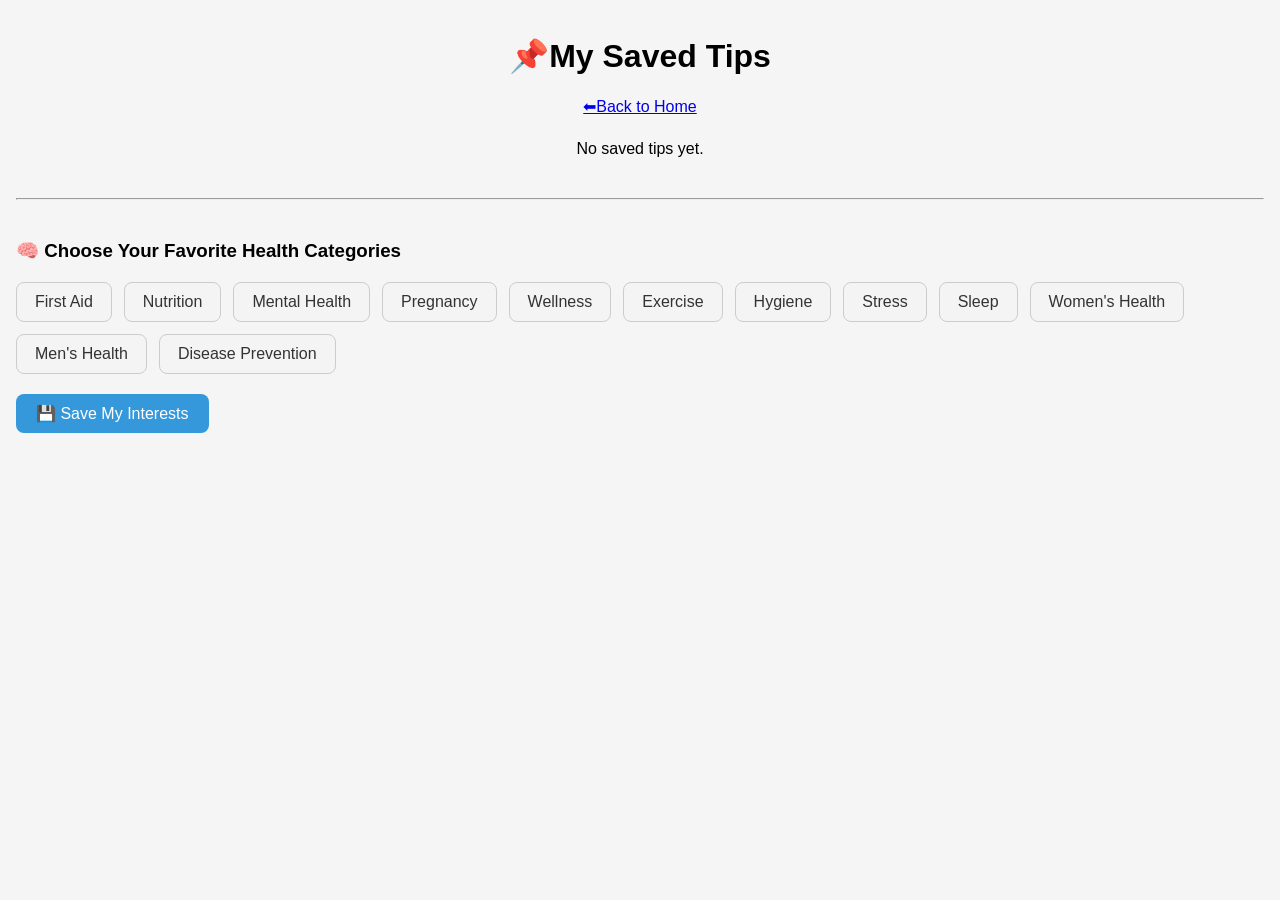
==== favorites.html @ 82a1c657 "Add files via upload" ====
<!DOCTYPE html>
<html lang="en">
<head>
    <meta charset="UTF-8">
    <meta name="viewport" content="width=device-width, initial-scale=1.0">
    <title>LiteLife-My Saved Tips</title>
    <link rel="stylesheet" href="style.css">
</head>
<body>
    <header>
        <h1>📌My Saved Tips</h1>
        <a href="index.html">⬅Back to Home</a>
    </header>
    <main id="savedTipsContainer">
        <!--Saved tips will appear here-->
    </main>
    <hr style="margin: 40px 0;" />

<h3>🧠 Choose Your Favorite Health Categories</h3>

<div class="category-list" id="categoryList" style="display: flex; flex-wrap: wrap; gap: 12px; margin-top: 20px;"></div>

<button onclick="saveFavorites()" style="margin-top: 20px; padding: 10px 20px; background: #3498db; color: white; border: none; border-radius: 8px; font-size: 16px;">
  💾 Save My Interests
</button>
    <script src="data.js"></script>
    <script>
        const savedTipsContainer=document.getElementById("savedTipsContainer");
        const savedIds=JSON.parse(localStorage.getItem("savedTips")) || [];
        const savedTips=healthTips.filter(tip=>savedIds.includes(tip.id));
        if(savedTips.length===0){
            savedTipsContainer.innerHTML="<p style='text-align:center;'>No saved tips yet.</p>";
        } else{
            savedTips.forEach(tip=>{
                const card=document.createElement("div");
                card.className="card";
                const title=document.createElement("h2");
                title.textContent=tip.title;
                const content=document.createElement("p");
                content.textContent=tip.content;
                card.appendChild(title);
                card.appendChild(content);
                savedTipsContainer.appendChild(card);
            });
        }
    </script>
    <script>
const categories = [
  "First Aid", "Nutrition", "Mental Health", "Pregnancy", "Wellness", "Exercise",
  "Hygiene", "Stress", "Sleep", "Women's Health", "Men's Health", "Disease Prevention"
];

const categoryList = document.getElementById("categoryList");
const savedFavorites = JSON.parse(localStorage.getItem("favoriteCategories")) || [];

categories.forEach(cat => {
  const div = document.createElement("div");
  div.className = "category-item";
  div.textContent = cat;
  div.style.padding = "10px 18px";
  div.style.borderRadius = "8px";
  div.style.background = savedFavorites.includes(cat) ? "#2ecc71" : "#f4f4f4";
  div.style.cursor = "pointer";
  div.style.transition = "0.2s";
  div.style.userSelect = "none";
  div.style.color = savedFavorites.includes(cat) ? "white" : "#333";
  div.style.border = "1px solid #ccc";

  div.addEventListener("click", () => {
    const selected = div.classList.toggle("selected");
    div.style.background = selected ? "#2ecc71" : "#f4f4f4";
    div.style.color = selected ? "white" : "#333";
  });

  if (savedFavorites.includes(cat)) {
    div.classList.add("selected");
  }

  categoryList.appendChild(div);
});

function saveFavorites() {
  const selected = Array.from(document.querySelectorAll(".category-item.selected")).map(el => el.textContent);
  localStorage.setItem("favoriteCategories", JSON.stringify(selected));
  alert("✅ Your favorite categories are saved!");
}
</script>
<script src="themeManager.js"></script>
</body>
</html>
---- style.css ----
body{
    font-family: sans-serif;
    margin: 0;
    background: #f5f5f5;
    padding: 1rem;
}
header{text-align: center;
    margin-bottom: 1.5rem;
}
.searchInput{
    width: 90%;
    max-width: 400px;
    padding: 0.5rem;
    margin-top: 1rem;
    border-radius: 8px;
    border: 1px solid #ccc;
}
.card {
    background: white;
    padding: 1rem;
    border-radius: 12px;
    margin: 1rem auto;
    max-width: 500px;
    box-shadow: 0 2px 6px rgba(0,0,0,0.1);
}
.card button{
    background: #2ecc71;
    border: none;
    padding: 0.5rem 1rem;
    color: white;
    border-radius: 8px;
    margin-top: 0.5rem;
    cursor: pointer;
}
.card button saved{
    background: #888;
}
.favorites-link{
    display: inline-block;
    margin-top: 10px;
    background: #2ecc71;
    color: white;
    padding: 6px 12px;
    text-decoration: none;
    border-radius: 8px;
    font-size: 0.9rem;
}
.favorites-link :hover{
    background: #27ae60;
}
#categoryButtons{
    text-align: center;
    margin: 1rem 0;
}
#categoryButtons button{
    background: #2ecc71;
    color: white;
    border: none;
    padding: 0.5rem 1rem;
    margin: 5px;
    border-radius: 10px;
    cursor: pointer;
    font-size: 0.9rem;
}
#categoryButtons button:hover{
    background: #27ae60;
}
body.dark-mode {
  background-color: #121212;
  color: #ffffff;
}

body.dark-mode .card {
  background-color: #1e1e1e;
  color: white;
}

body.dark-mode button {
  background-color: #333;
  color: white;
}
.banner {
  background-color: #e0f7fa;
  padding: 15px;
  border-radius: 8px;
  text-align: center;
  margin-top: 15px;
  font-weight: bold;
  font-size: 18px;
  transition: all 0.5s ease-in-out;
  color: rgb(99, 156, 179);
}
#motivationText {
  opacity: 1;
  transition: opacity 1s ease-in-out;
}
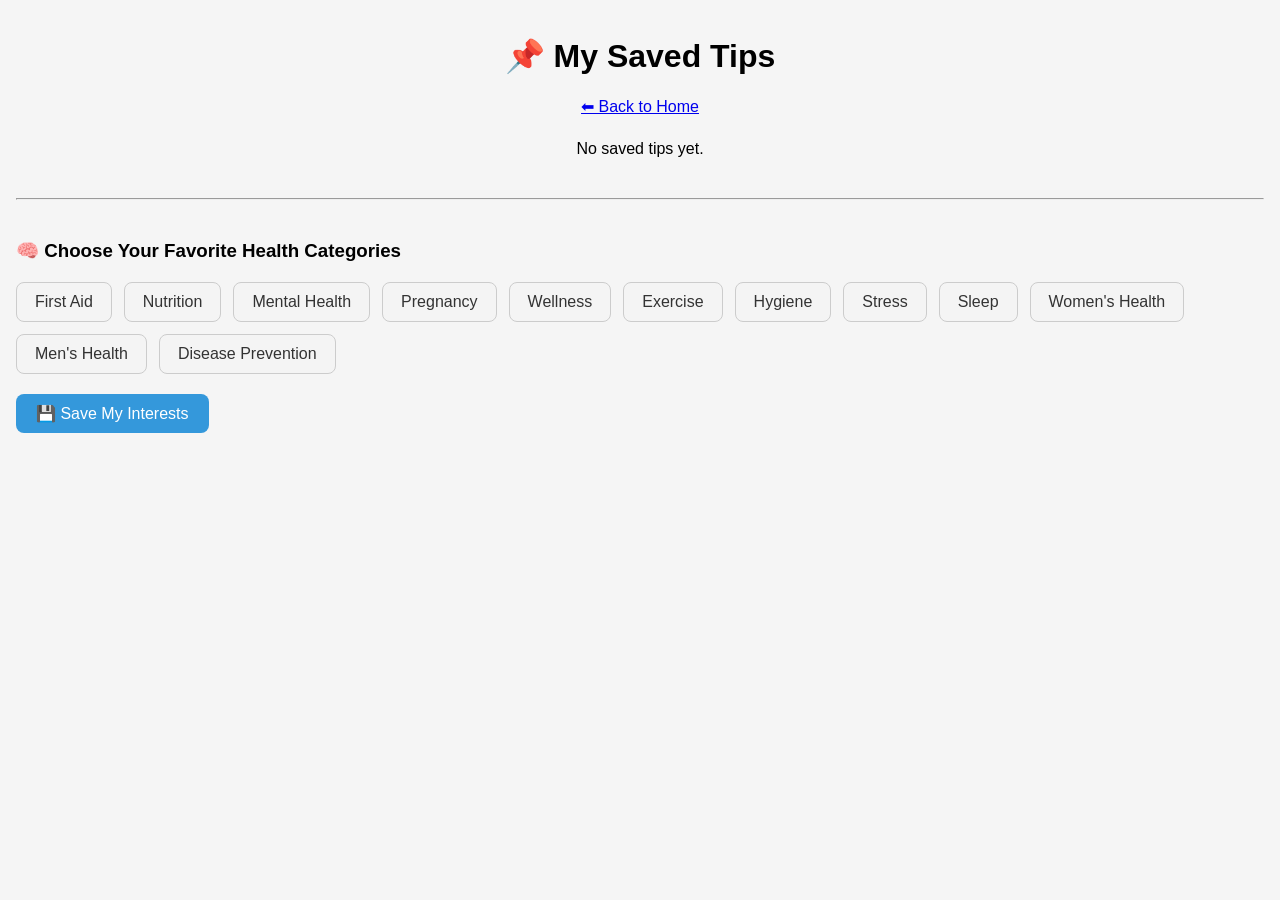
==== commit f8b1dae0: "Add files via upload" ====
--- a/favorites.html
+++ b/favorites.html
@@ -3,88 +3,99 @@
 <head>
     <meta charset="UTF-8">
     <meta name="viewport" content="width=device-width, initial-scale=1.0">
-    <title>LiteLife-My Saved Tips</title>
+    <title>LiteLife - My Saved Tips</title>
     <link rel="stylesheet" href="style.css">
+    <style>
+        /* Category button styles */
+        .category-item {
+            padding: 10px 18px;
+            border-radius: 8px;
+            background: #f4f4f4;
+            color: #333;
+            border: 1px solid #ccc;
+            cursor: pointer;
+            user-select: none;
+            transition: background 0.2s, color 0.2s;
+        }
+        .category-item.selected {
+            background: #2ecc71;
+            color: white;
+        }
+        .save-status {
+            margin-top: 12px;
+            color: green;
+            font-weight: bold;
+            display: none;
+        }
+    </style>
 </head>
 <body>
     <header>
-        <h1>📌My Saved Tips</h1>
-        <a href="index.html">⬅Back to Home</a>
+        <h1>📌 My Saved Tips</h1>
+        <a href="index.html">⬅ Back to Home</a>
     </header>
-    <main id="savedTipsContainer">
-        <!--Saved tips will appear here-->
-    </main>
+
+    <main id="savedTipsContainer"></main>
+
     <hr style="margin: 40px 0;" />
+    <h3>🧠 Choose Your Favorite Health Categories</h3>
+    <div class="category-list" id="categoryList" style="display: flex; flex-wrap: wrap; gap: 12px; margin-top: 20px;"></div>
+    
+    <button id="saveBtn" style="margin-top: 20px; padding: 10px 20px; background: #3498db; color: white; border: none; border-radius: 8px; font-size: 16px;">
+        💾 Save My Interests
+    </button>
+    <p id="saveStatus" class="save-status">✅ Favorites saved!</p>
 
-<h3>🧠 Choose Your Favorite Health Categories</h3>
-
-<div class="category-list" id="categoryList" style="display: flex; flex-wrap: wrap; gap: 12px; margin-top: 20px;"></div>
-
-<button onclick="saveFavorites()" style="margin-top: 20px; padding: 10px 20px; background: #3498db; color: white; border: none; border-radius: 8px; font-size: 16px;">
-  💾 Save My Interests
-</button>
     <script src="data.js"></script>
     <script>
-        const savedTipsContainer=document.getElementById("savedTipsContainer");
-        const savedIds=JSON.parse(localStorage.getItem("savedTips")) || [];
-        const savedTips=healthTips.filter(tip=>savedIds.includes(tip.id));
-        if(savedTips.length===0){
-            savedTipsContainer.innerHTML="<p style='text-align:center;'>No saved tips yet.</p>";
-        } else{
-            savedTips.forEach(tip=>{
-                const card=document.createElement("div");
-                card.className="card";
-                const title=document.createElement("h2");
-                title.textContent=tip.title;
-                const content=document.createElement("p");
-                content.textContent=tip.content;
-                card.appendChild(title);
-                card.appendChild(content);
+        // --- Render Saved Tips ---
+        const savedTipsContainer = document.getElementById("savedTipsContainer");
+        const savedIds = JSON.parse(localStorage.getItem("savedTips")) || [];
+        const savedTips = healthTips.filter(tip => savedIds.includes(tip.id));
+
+        if (savedTips.length === 0) {
+            savedTipsContainer.innerHTML = "<p style='text-align:center;'>No saved tips yet.</p>";
+        } else {
+            savedTips.forEach(tip => {
+                const card = document.createElement("div");
+                card.className = "card";
+                card.innerHTML = `<h2>${tip.title}</h2><p>${tip.content}</p>`;
                 savedTipsContainer.appendChild(card);
             });
         }
+
+        // --- Category Selection ---
+        const categories = [
+            "First Aid", "Nutrition", "Mental Health", "Pregnancy", "Wellness", "Exercise",
+            "Hygiene", "Stress", "Sleep", "Women's Health", "Men's Health", "Disease Prevention"
+        ];
+
+        const categoryList = document.getElementById("categoryList");
+        const savedFavorites = JSON.parse(localStorage.getItem("favoriteCategories")) || [];
+
+        categories.forEach(cat => {
+            const div = document.createElement("div");
+            div.className = "category-item";
+            div.textContent = cat;
+            if (savedFavorites.includes(cat)) {
+                div.classList.add("selected");
+            }
+            div.addEventListener("click", () => {
+                div.classList.toggle("selected");
+            });
+            categoryList.appendChild(div);
+        });
+
+        // --- Save Button ---
+        document.getElementById("saveBtn").addEventListener("click", () => {
+            const selected = Array.from(document.querySelectorAll(".category-item.selected"))
+                                  .map(el => el.textContent);
+            localStorage.setItem("favoriteCategories", JSON.stringify(selected));
+            const status = document.getElementById("saveStatus");
+            status.style.display = "block";
+            setTimeout(() => status.style.display = "none", 1500);
+        });
     </script>
-    <script>
-const categories = [
-  "First Aid", "Nutrition", "Mental Health", "Pregnancy", "Wellness", "Exercise",
-  "Hygiene", "Stress", "Sleep", "Women's Health", "Men's Health", "Disease Prevention"
-];
-
-const categoryList = document.getElementById("categoryList");
-const savedFavorites = JSON.parse(localStorage.getItem("favoriteCategories")) || [];
-
-categories.forEach(cat => {
-  const div = document.createElement("div");
-  div.className = "category-item";
-  div.textContent = cat;
-  div.style.padding = "10px 18px";
-  div.style.borderRadius = "8px";
-  div.style.background = savedFavorites.includes(cat) ? "#2ecc71" : "#f4f4f4";
-  div.style.cursor = "pointer";
-  div.style.transition = "0.2s";
-  div.style.userSelect = "none";
-  div.style.color = savedFavorites.includes(cat) ? "white" : "#333";
-  div.style.border = "1px solid #ccc";
-
-  div.addEventListener("click", () => {
-    const selected = div.classList.toggle("selected");
-    div.style.background = selected ? "#2ecc71" : "#f4f4f4";
-    div.style.color = selected ? "white" : "#333";
-  });
-
-  if (savedFavorites.includes(cat)) {
-    div.classList.add("selected");
-  }
-
-  categoryList.appendChild(div);
-});
-
-function saveFavorites() {
-  const selected = Array.from(document.querySelectorAll(".category-item.selected")).map(el => el.textContent);
-  localStorage.setItem("favoriteCategories", JSON.stringify(selected));
-  alert("✅ Your favorite categories are saved!");
-}
-</script>
-<script src="themeManager.js"></script>
+    <script src="themeManager.js"></script>
 </body>
 </html>
--- a/style.css
+++ b/style.css
@@ -93,4 +93,29 @@
 #motivationText {
   opacity: 1;
   transition: opacity 1s ease-in-out;
-}+}
+/* ===== FAB styles ===== */
+.fab-container { position: fixed; bottom: 20px; right: 20px; z-index: 2000; font-family: inherit; }
+.fab-button { background:#ff5722; color:#fff; width:56px; height:56px; border-radius:50%; display:flex; align-items:center; justify-content:center; font-size:28px; cursor:pointer; box-shadow:0 6px 18px rgba(0,0,0,0.25); transition:transform .25s; }
+.fab-button:hover { transform: rotate(45deg); }
+.fab-options { display:flex; flex-direction:column; gap:8px; align-items:flex-end; margin-bottom:10px; max-height:0; overflow:hidden; transition:max-height .28s ease; }
+.fab-container.open .fab-options { max-height:320px; }
+.fab-option { background:#fff; border:none; padding:10px; width:44px; height:44px; border-radius:50%; box-shadow:0 4px 10px rgba(0,0,0,0.12); cursor:pointer; font-size:18px; }
+
+/* ===== Modal (Goals) ===== */
+.modal { position:fixed; inset:0; display:flex; align-items:center; justify-content:center; background:rgba(0,0,0,0.45); z-index:3000; padding:20px; }
+.modal-inner { background:var(--card-bg, #fff); color:var(--text-color, #111); border-radius:12px; max-width:520px; width:100%; padding:18px; box-shadow:0 10px 30px rgba(0,0,0,0.25); position:relative; }
+.modal-close { position:absolute; top:12px; right:12px; border:none; background:transparent; font-size:18px; cursor:pointer; }
+
+/* Goals form + list */
+.goal-form { display:flex; gap:8px; margin-bottom:12px; }
+.goal-form input { padding:8px; border-radius:8px; border:1px solid #ddd; flex:1; }
+.goal-form input[type="number"] { max-width:110px; }
+.goal-form button { padding:8px 12px; border-radius:8px; border:none; background:#3498db; color:white; cursor:pointer; }
+
+.goals-list { margin-top:10px; }
+.goal-item { padding:10px; border-radius:8px; background:#f6f9fb; display:flex; align-items:center; justify-content:space-between; gap:12px; margin-bottom:8px; }
+.goal-info { flex:1; margin-right:8px; }
+.progress-bar { height:8px; background:#e6e6e6; border-radius:8px; overflow:hidden; margin-top:6px; }
+.progress-fill { height:100%; background:#4caf50; width:0%; transition:width .4s ease; }
+.goal-actions button { margin-left:6px; padding:6px 8px; border-radius:6px; border:none; cursor:pointer; }
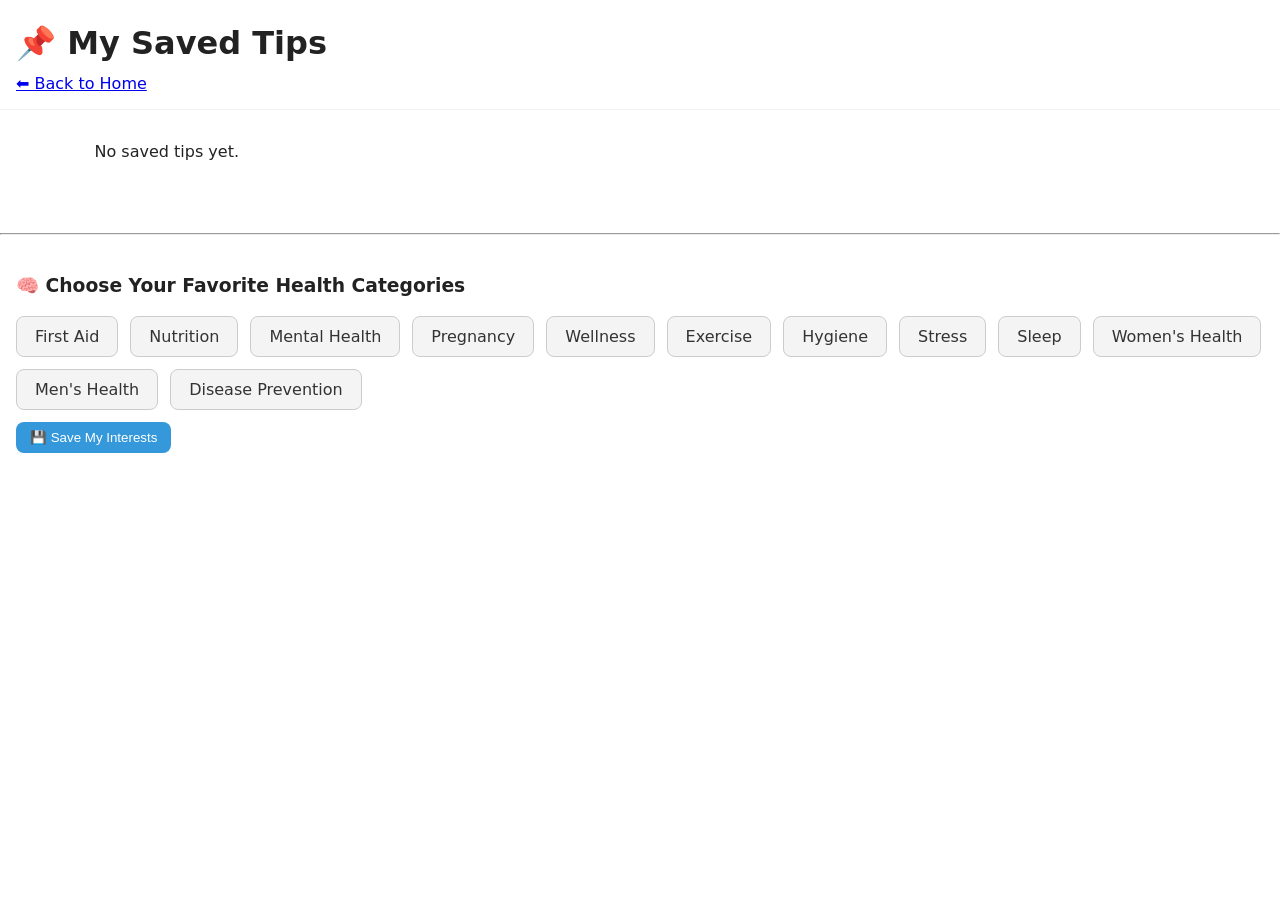
==== commit aab5570f: "Add files via upload" ====
--- a/favorites.html
+++ b/favorites.html
@@ -1,101 +1,81 @@
 <!DOCTYPE html>
 <html lang="en">
 <head>
-    <meta charset="UTF-8">
-    <meta name="viewport" content="width=device-width, initial-scale=1.0">
-    <title>LiteLife - My Saved Tips</title>
-    <link rel="stylesheet" href="style.css">
-    <style>
-        /* Category button styles */
-        .category-item {
-            padding: 10px 18px;
-            border-radius: 8px;
-            background: #f4f4f4;
-            color: #333;
-            border: 1px solid #ccc;
-            cursor: pointer;
-            user-select: none;
-            transition: background 0.2s, color 0.2s;
-        }
-        .category-item.selected {
-            background: #2ecc71;
-            color: white;
-        }
-        .save-status {
-            margin-top: 12px;
-            color: green;
-            font-weight: bold;
-            display: none;
-        }
-    </style>
+  <meta charset="UTF-8"/>
+  <meta name="viewport" content="width=device-width, initial-scale=1.0"/>
+  <title>LiteLife — My Saved Tips</title>
+  <link rel="stylesheet" href="style.css"/>
 </head>
 <body>
-    <header>
-        <h1>📌 My Saved Tips</h1>
-        <a href="index.html">⬅ Back to Home</a>
-    </header>
+  <header>
+    <h1>📌 My Saved Tips</h1>
+    <a href="index.html">⬅ Back to Home</a>
+  </header>
 
-    <main id="savedTipsContainer"></main>
+  <main id="savedTipsContainer" class="grid"></main>
 
-    <hr style="margin: 40px 0;" />
-    <h3>🧠 Choose Your Favorite Health Categories</h3>
-    <div class="category-list" id="categoryList" style="display: flex; flex-wrap: wrap; gap: 12px; margin-top: 20px;"></div>
-    
-    <button id="saveBtn" style="margin-top: 20px; padding: 10px 20px; background: #3498db; color: white; border: none; border-radius: 8px; font-size: 16px;">
-        💾 Save My Interests
-    </button>
-    <p id="saveStatus" class="save-status">✅ Favorites saved!</p>
+  <hr style="margin: 40px 0;" />
 
-    <script src="data.js"></script>
-    <script>
-        // --- Render Saved Tips ---
-        const savedTipsContainer = document.getElementById("savedTipsContainer");
-        const savedIds = JSON.parse(localStorage.getItem("savedTips")) || [];
-        const savedTips = healthTips.filter(tip => savedIds.includes(tip.id));
+  <h3 style="padding: 0 16px;">🧠 Choose Your Favorite Health Categories</h3>
+  <div class="category-list" id="categoryList" style="display:flex; flex-wrap:wrap; gap:12px; margin: 12px 16px;"></div>
+  <button onclick="saveFavorites()" class="btn info" style="margin: 0 16px 24px;">💾 Save My Interests</button>
 
-        if (savedTips.length === 0) {
-            savedTipsContainer.innerHTML = "<p style='text-align:center;'>No saved tips yet.</p>";
-        } else {
-            savedTips.forEach(tip => {
-                const card = document.createElement("div");
-                card.className = "card";
-                card.innerHTML = `<h2>${tip.title}</h2><p>${tip.content}</p>`;
-                savedTipsContainer.appendChild(card);
-            });
-        }
+  <script src="data.js"></script>
+  <script>
+    // Render saved tips
+    const savedTipsContainer = document.getElementById("savedTipsContainer");
+    const savedIds = JSON.parse(localStorage.getItem("savedTips")) || [];
+    const savedTips = healthTips.filter(t => savedIds.includes(t.id))
+      .concat((JSON.parse(localStorage.getItem("userTips")) || []).filter(t => savedIds.includes(t.id)));
 
-        // --- Category Selection ---
-        const categories = [
-            "First Aid", "Nutrition", "Mental Health", "Pregnancy", "Wellness", "Exercise",
-            "Hygiene", "Stress", "Sleep", "Women's Health", "Men's Health", "Disease Prevention"
-        ];
+    if (savedTips.length === 0) {
+      savedTipsContainer.innerHTML = "<p style='text-align:center; width:100%'>No saved tips yet.</p>";
+    } else {
+      savedTips.forEach(tip => {
+        const card = document.createElement("div");
+        card.className = "card";
+        card.innerHTML = `<h2>${tip.title}</h2><p>${tip.content}</p>`;
+        savedTipsContainer.appendChild(card);
+      });
+    }
 
-        const categoryList = document.getElementById("categoryList");
-        const savedFavorites = JSON.parse(localStorage.getItem("favoriteCategories")) || [];
+    // Category favorites
+    const categories = [
+      "First Aid","Nutrition","Mental Health","Pregnancy","Wellness","Exercise",
+      "Hygiene","Stress","Sleep","Women's Health","Men's Health","Disease Prevention"
+    ];
+    const categoryList = document.getElementById("categoryList");
+    const savedFavorites = JSON.parse(localStorage.getItem("favoriteCategories")) || [];
 
-        categories.forEach(cat => {
-            const div = document.createElement("div");
-            div.className = "category-item";
-            div.textContent = cat;
-            if (savedFavorites.includes(cat)) {
-                div.classList.add("selected");
-            }
-            div.addEventListener("click", () => {
-                div.classList.toggle("selected");
-            });
-            categoryList.appendChild(div);
-        });
+    categories.forEach(cat => {
+      const div = document.createElement("div");
+      div.className = "category-item";
+      div.textContent = cat;
+      div.style.padding = "10px 18px";
+      div.style.borderRadius = "8px";
+      div.style.background = savedFavorites.includes(cat) ? "#2ecc71" : "#f4f4f4";
+      div.style.cursor = "pointer";
+      div.style.transition = "0.2s";
+      div.style.userSelect = "none";
+      div.style.color = savedFavorites.includes(cat) ? "white" : "#333";
+      div.style.border = "1px solid #ccc";
 
-        // --- Save Button ---
-        document.getElementById("saveBtn").addEventListener("click", () => {
-            const selected = Array.from(document.querySelectorAll(".category-item.selected"))
-                                  .map(el => el.textContent);
-            localStorage.setItem("favoriteCategories", JSON.stringify(selected));
-            const status = document.getElementById("saveStatus");
-            status.style.display = "block";
-            setTimeout(() => status.style.display = "none", 1500);
-        });
-    </script>
-    <script src="themeManager.js"></script>
+      div.addEventListener("click", () => {
+        const selected = div.classList.toggle("selected");
+        div.style.background = selected ? "#2ecc71" : "#f4f4f4";
+        div.style.color = selected ? "white" : "#333";
+      });
+
+      if (savedFavorites.includes(cat)) div.classList.add("selected");
+      categoryList.appendChild(div);
+    });
+
+    function saveFavorites() {
+      const selected = Array.from(document.querySelectorAll(".category-item.selected")).map(el => el.textContent);
+      localStorage.setItem("favoriteCategories", JSON.stringify(selected));
+      alert("✅ Your favorite categories are saved!");
+    }
+  </script>
+  <script src="themeManager.js"></script>
 </body>
 </html>
--- a/style.css
+++ b/style.css
@@ -1,121 +1,91 @@
-body{
-    font-family: sans-serif;
-    margin: 0;
-    background: #f5f5f5;
-    padding: 1rem;
+:root {
+  --bg: #ffffff;
+  --text: #222;
+  --card: #f7f7f7;
+  --accent: #3498db;
+  --chip: #eeeeee;
+  --chip-active: #3498db;
+  --chip-active-text: #fff;
+  --danger: #e74c3c;
+  --success: #2ecc71;
+  --warn: #f39c12;
+  --shadow: 0 6px 18px rgba(0,0,0,.1);
 }
-header{text-align: center;
-    margin-bottom: 1.5rem;
-}
-.searchInput{
-    width: 90%;
-    max-width: 400px;
-    padding: 0.5rem;
-    margin-top: 1rem;
-    border-radius: 8px;
-    border: 1px solid #ccc;
-}
-.card {
-    background: white;
-    padding: 1rem;
-    border-radius: 12px;
-    margin: 1rem auto;
-    max-width: 500px;
-    box-shadow: 0 2px 6px rgba(0,0,0,0.1);
-}
-.card button{
-    background: #2ecc71;
-    border: none;
-    padding: 0.5rem 1rem;
-    color: white;
-    border-radius: 8px;
-    margin-top: 0.5rem;
-    cursor: pointer;
-}
-.card button saved{
-    background: #888;
-}
-.favorites-link{
-    display: inline-block;
-    margin-top: 10px;
-    background: #2ecc71;
-    color: white;
-    padding: 6px 12px;
-    text-decoration: none;
-    border-radius: 8px;
-    font-size: 0.9rem;
-}
-.favorites-link :hover{
-    background: #27ae60;
-}
-#categoryButtons{
-    text-align: center;
-    margin: 1rem 0;
-}
-#categoryButtons button{
-    background: #2ecc71;
-    color: white;
-    border: none;
-    padding: 0.5rem 1rem;
-    margin: 5px;
-    border-radius: 10px;
-    cursor: pointer;
-    font-size: 0.9rem;
-}
-#categoryButtons button:hover{
-    background: #27ae60;
-}
-body.dark-mode {
-  background-color: #121212;
-  color: #ffffff;
+.dark {
+  --bg: #121212;
+  --text: #e8e8e8;
+  --card: #1e1e1e;
+  --accent: #5dade2;
+  --chip: #2a2a2a;
+  --chip-active: #5dade2;
+  --chip-active-text: #0d1117;
 }
 
-body.dark-mode .card {
-  background-color: #1e1e1e;
-  color: white;
-}
+* { box-sizing: border-box; }
+html, body { margin: 0; padding: 0; background: var(--bg); color: var(--text); font-family: system-ui, -apple-system, Segoe UI, Roboto, Arial, sans-serif; }
 
-body.dark-mode button {
-  background-color: #333;
-  color: white;
-}
-.banner {
-  background-color: #e0f7fa;
-  padding: 15px;
-  border-radius: 8px;
-  text-align: center;
-  margin-top: 15px;
-  font-weight: bold;
-  font-size: 18px;
-  transition: all 0.5s ease-in-out;
-  color: rgb(99, 156, 179);
-}
-#motivationText {
-  opacity: 1;
-  transition: opacity 1s ease-in-out;
-}
-/* ===== FAB styles ===== */
+header { padding: 16px; position: sticky; top: 0; background: var(--bg); z-index: 10; border-bottom: 1px solid rgba(0,0,0,.05); }
+h1 { margin: 8px 0 12px; }
+.quick-links a { margin-right: 12px; text-decoration: none; color: var(--accent); }
+.header-actions { text-align: center; margin: 10px 0; }
+
+.btn { padding: 8px 14px; border-radius: 8px; border: none; cursor: pointer; }
+.btn.small { padding: 6px 12px; }
+.btn.success { background: var(--success); color: #fff; }
+.btn.danger  { background: var(--danger); color: #fff; }
+.btn.info    { background: var(--accent); color: #fff; }
+
+.grid { display: grid; grid-template-columns: repeat(auto-fill, minmax(240px, 1fr)); gap: 14px; padding: 16px; }
+.card { background: var(--card); border-radius: 12px; padding: 14px; box-shadow: var(--shadow); display: flex; flex-direction: column; gap: 10px; }
+.card h2 { margin: 0; font-size: 1.1rem; }
+.card p { margin: 0 0 8px; opacity: .9; }
+.card button { margin-right: 8px; margin-top: 4px; }
+
+.chipbar { display: flex; gap: 8px; flex-wrap: wrap; margin: 12px 0; }
+.chip { background: var(--chip); border: none; padding: 8px 12px; border-radius: 999px; cursor: pointer; }
+.chip.active { background: var(--chip-active); color: var(--chip-active-text); }
+
+.tip-count { margin: 10px 16px; font-weight: 600; }
+
+.premium-banner { background: #fff0f0; color: #e53935; font-weight: bold; padding: 10px; border-radius: 8px; margin: 10px; text-align: center; }
+.premium-banner span { color: #d32f2f; }
+
+/* Modal */
+.modal-backdrop { position: fixed; inset: 0; background: rgba(0,0,0,.5); z-index: 999; display: flex; justify-content: center; align-items: center; }
+.modal { background: var(--bg); color: var(--text); width: 90%; max-width: 420px; border-radius: 12px; padding: 16px; box-shadow: var(--shadow); }
+.modal input, .modal textarea, .modal select { width: 100%; padding: 10px; border-radius: 8px; border: 1px solid #ccc; background: var(--card); color: var(--text); }
+.modal-actions { margin-top: 12px; display: flex; gap: 10px; justify-content: flex-end; }
+
+/* Banner */
+.banner { text-align: center; padding: 12px; background: linear-gradient(90deg, #edf7ff 0%, #fff 100%); border-bottom: 1px solid rgba(0,0,0,.05); }
+#motivationText { transition: opacity .35s ease; }
+
+/* Daily Tip Popup */
+.tip-popup { position: fixed; top: 20px; left: 50%; transform: translateX(-50%); background: var(--bg); color: var(--text); border: 2px solid var(--accent); border-radius: 12px; padding: 18px; max-width: 320px; z-index: 1000; box-shadow: var(--shadow); }
+
+/* Toast (Daily Challenge) */
+.toast { position: fixed; bottom: 20px; left: 50%; transform: translateX(-50%) translateY(20px); background: var(--card); color: var(--text); border: 1px solid rgba(0,0,0,.1); border-radius: 10px; padding: 12px 16px; z-index: 1100; box-shadow: var(--shadow); opacity: 0; pointer-events: none; transition: opacity .25s, transform .25s; }
+.toast.show { opacity: 1; transform: translateX(-50%) translateY(0); }
+
+/* FAB */
 .fab-container { position: fixed; bottom: 20px; right: 20px; z-index: 2000; font-family: inherit; }
-.fab-button { background:#ff5722; color:#fff; width:56px; height:56px; border-radius:50%; display:flex; align-items:center; justify-content:center; font-size:28px; cursor:pointer; box-shadow:0 6px 18px rgba(0,0,0,0.25); transition:transform .25s; }
+.fab-button { background:#ff5722; color:#fff; width:56px; height:56px; border-radius:50%; display:flex; align-items:center; justify-content:center; font-size:28px; cursor:pointer; box-shadow:0 6px 18px rgba(0,0,0,0.25); transition:transform .25s; border:none; }
 .fab-button:hover { transform: rotate(45deg); }
-.fab-options { display:flex; flex-direction:column; gap:8px; align-items:flex-end; margin-bottom:10px; max-height:0; overflow:hidden; transition:max-height .28s ease; }
-.fab-container.open .fab-options { max-height:320px; }
+.fab-options { display:flex; flex-direction:column; gap:8px; align-items:flex-end; margin-bottom:10px; max-height:0; overflow:auto; transition:max-height .28s ease; }
+.fab-container.open .fab-options { max-height: calc(70vh); } /* auto-adjust to screen height */
 .fab-option { background:#fff; border:none; padding:10px; width:44px; height:44px; border-radius:50%; box-shadow:0 4px 10px rgba(0,0,0,0.12); cursor:pointer; font-size:18px; }
 
-/* ===== Modal (Goals) ===== */
-.modal { position:fixed; inset:0; display:flex; align-items:center; justify-content:center; background:rgba(0,0,0,0.45); z-index:3000; padding:20px; }
-.modal-inner { background:var(--card-bg, #fff); color:var(--text-color, #111); border-radius:12px; max-width:520px; width:100%; padding:18px; box-shadow:0 10px 30px rgba(0,0,0,0.25); position:relative; }
-.modal-close { position:absolute; top:12px; right:12px; border:none; background:transparent; font-size:18px; cursor:pointer; }
+/* Search (your preferred style) */
+.form{ position: relative; }
+.form .fa-search{ position: absolute; top:18px; left: 16px; color: #9ca3af; }
+.form .left-pan{ position: absolute; right: 10px; top: 8px; border-left: 1px solid #d1d5db; background: transparent; border: none; cursor: pointer; padding: 4px 8px; height: 40px; display: flex; align-items: center; }
+.form-input{ height: 55px; text-indent: 38px; border-radius: 10px; width: 100%; border: 1px solid #d1d5db; background: var(--bg); color: var(--text); }
+.form-input:focus{ box-shadow: none; outline: 2px solid var(--accent); border: 1px solid transparent; }
 
-/* Goals form + list */
-.goal-form { display:flex; gap:8px; margin-bottom:12px; }
-.goal-form input { padding:8px; border-radius:8px; border:1px solid #ddd; flex:1; }
-.goal-form input[type="number"] { max-width:110px; }
-.goal-form button { padding:8px 12px; border-radius:8px; border:none; background:#3498db; color:white; cursor:pointer; }
+.search-wrap { padding: 0 12px; }
 
-.goals-list { margin-top:10px; }
-.goal-item { padding:10px; border-radius:8px; background:#f6f9fb; display:flex; align-items:center; justify-content:space-between; gap:12px; margin-bottom:8px; }
-.goal-info { flex:1; margin-right:8px; }
-.progress-bar { height:8px; background:#e6e6e6; border-radius:8px; overflow:hidden; margin-top:6px; }
-.progress-fill { height:100%; background:#4caf50; width:0%; transition:width .4s ease; }
-.goal-actions button { margin-left:6px; padding:6px 8px; border-radius:6px; border:none; cursor:pointer; }
+/* Goals */
+.goals-form { display: flex; gap: 8px; margin-bottom: 10px; }
+.goals-form input { flex: 1; }
+.goals-list { list-style: none; padding-left: 0; margin: 0; display: grid; gap: 8px; }
+.goals-list li { background: var(--card); padding: 10px; border-radius: 8px; display: flex; align-items: center; justify-content: space-between; }
